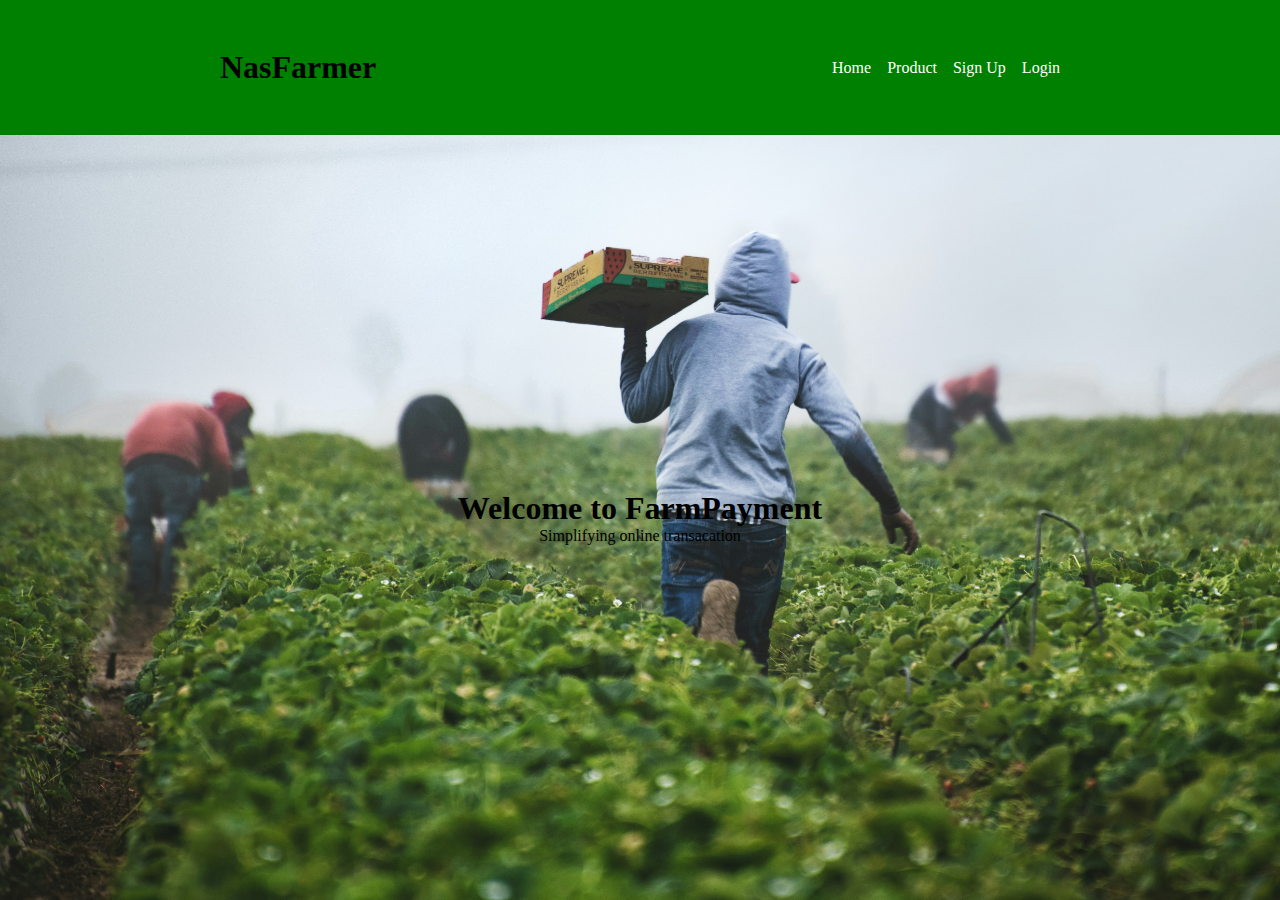
==== index.html @ 108b8783 "html and css and images files" ====
<!DOCTYPE html>
<html lang="en">
<head>
    <meta charset="UTF-8">
    <meta http-equiv="X-UA-Compatible" content="IE=edge">
    <meta name="viewport" content="width=device-width, initial-scale=1.0">
    <title>Online Farmer App</title>
    <link rel="stylesheet" href="style.css">
</head>
<body>
    <header class="header_container flexAround">
        <h1>NasFarmer</h1>
        <nav>
            <ul class="flexAround">
                <li><a href="/">Home</a></li>
                <li><a href="#product">Product</a></li>
                <li><a href="#sign up">Sign Up</a></li>
                <li><a href="#login">Login</a></li>
            </ul>
        </nav>
    </header>
    <section class="hero flexColumn">
        <h1>Welcome to FarmPayment</h1>
        <p>Simplifying online transacation</p>
    </section>
</body>
</html>
---- style.css ----
*{
    padding: 0;
    margin: 0;
    box-sizing: border-box;
}

.flexCenter{
    display: flex;
    justify-content: center;
    align-items: center;
}

.flexAround{
    display: flex;
    justify-content: space-around;
    align-items: center;
}

.flexBetween{
    display: flex;
    justify-content: space-between;
    align-items: center;
}

.flexColumn{
    display: flex;
    flex-direction: column;
    align-items: center;
    justify-content: center;
}

.flexRow{
    display: flex;
    flex-direction: row;
    align-items: center;
}

.header_container{
    height: 15vh;
    background-color: green;
}

ul{
    list-style: none;
}

ul li{
    margin-left:1rem ;
}

ul a{
    text-decoration: none;
    color: white;
}

.hero{
    height: 85vh;
    width: 100%;
    background-image: url(images/Home\ BG.jpg);
    background-repeat: no-repeat;
    background-position: center;
    background-size: cover;
}
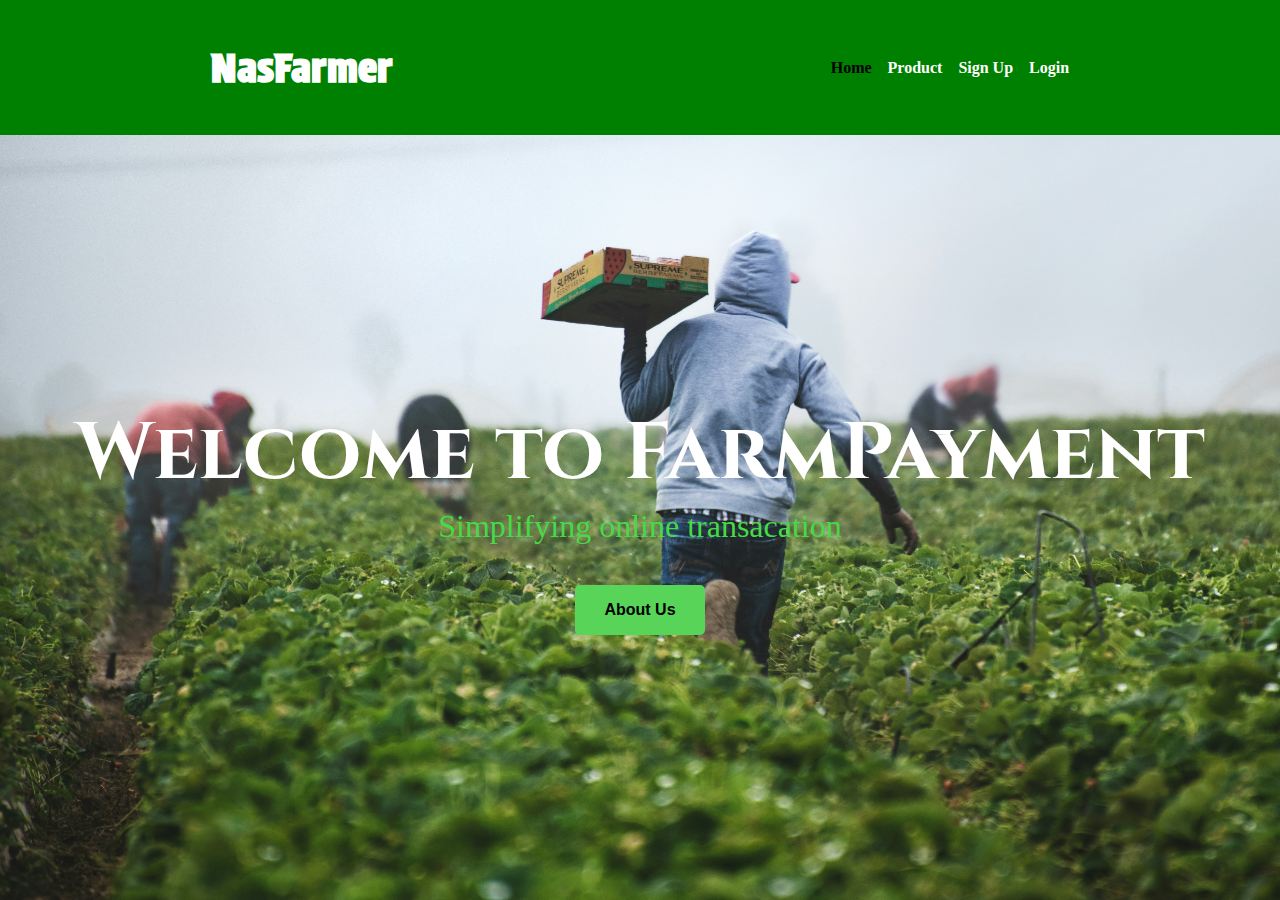
==== commit f9521260: "i edit logo name for font family, hero title to add font family/font size, nav lists that add hover " ====
--- a/index.html
+++ b/index.html
@@ -6,13 +6,16 @@
     <meta name="viewport" content="width=device-width, initial-scale=1.0">
     <title>Online Farmer App</title>
     <link rel="stylesheet" href="style.css">
+    <!-- <link rel="preconnect" href="https://fonts.googleapis.com">
+<link rel="preconnect" href="https://fonts.gstatic.com" crossorigin>
+<link href="https://fonts.googleapis.com/css2?family=Protest+Strike&display=swap" rel="stylesheet"> -->
 </head>
 <body>
     <header class="header_container flexAround">
         <h1>NasFarmer</h1>
         <nav>
             <ul class="flexAround">
-                <li><a href="/">Home</a></li>
+                <li><a href="/" class="home">Home</a></li>
                 <li><a href="#product">Product</a></li>
                 <li><a href="#sign up">Sign Up</a></li>
                 <li><a href="#login">Login</a></li>
@@ -22,6 +25,7 @@
     <section class="hero flexColumn">
         <h1>Welcome to FarmPayment</h1>
         <p>Simplifying online transacation</p>
+        <button>About Us</button>
     </section>
 </body>
 </html>--- a/style.css
+++ b/style.css
@@ -1,3 +1,6 @@
+@import url('https://fonts.googleapis.com/css2?family=Protest+Strike&display=swap');
+@import url('https://fonts.googleapis.com/css2?family=Cinzel:wght@600&display=swap');
+
 *{
     padding: 0;
     margin: 0;
@@ -40,17 +43,34 @@
     background-color: green;
 }
 
+.header_container h1{
+    font-family: 'Protest Strike', sans-serif;
+    color: white;
+    font-size: 2.5rem;
+}
+
+
 ul{
     list-style: none;
 }
 
 ul li{
     margin-left:1rem ;
+    font-weight: bolder;
 }
 
 ul a{
     text-decoration: none;
     color: white;
+}
+
+ .home{
+    color: black;
+}
+
+ul a:hover{
+    color: black;
+    transition: 0.5s;
 }
 
 .hero{
@@ -60,4 +80,32 @@
     background-repeat: no-repeat;
     background-position: center;
     background-size: cover;
+}
+
+.hero h1{
+    color: #fff;
+    font-size: 5rem;
+    font-family: 'Cinzel', serif;
+}
+
+.hero p{
+    font-size: 2rem;
+    color: rgb(71, 218, 71);
+}
+
+button{
+    margin-top: 2.5rem;
+    height: 50px;
+    width: 130px;
+    font-size: 1rem;
+    font-weight: bold;
+    background-color: rgb(88, 212, 88);
+    border: none;
+    border-radius: 5px;
+    cursor: pointer;
+    outline: none;
+}
+
+button:hover{
+    color: white;
 }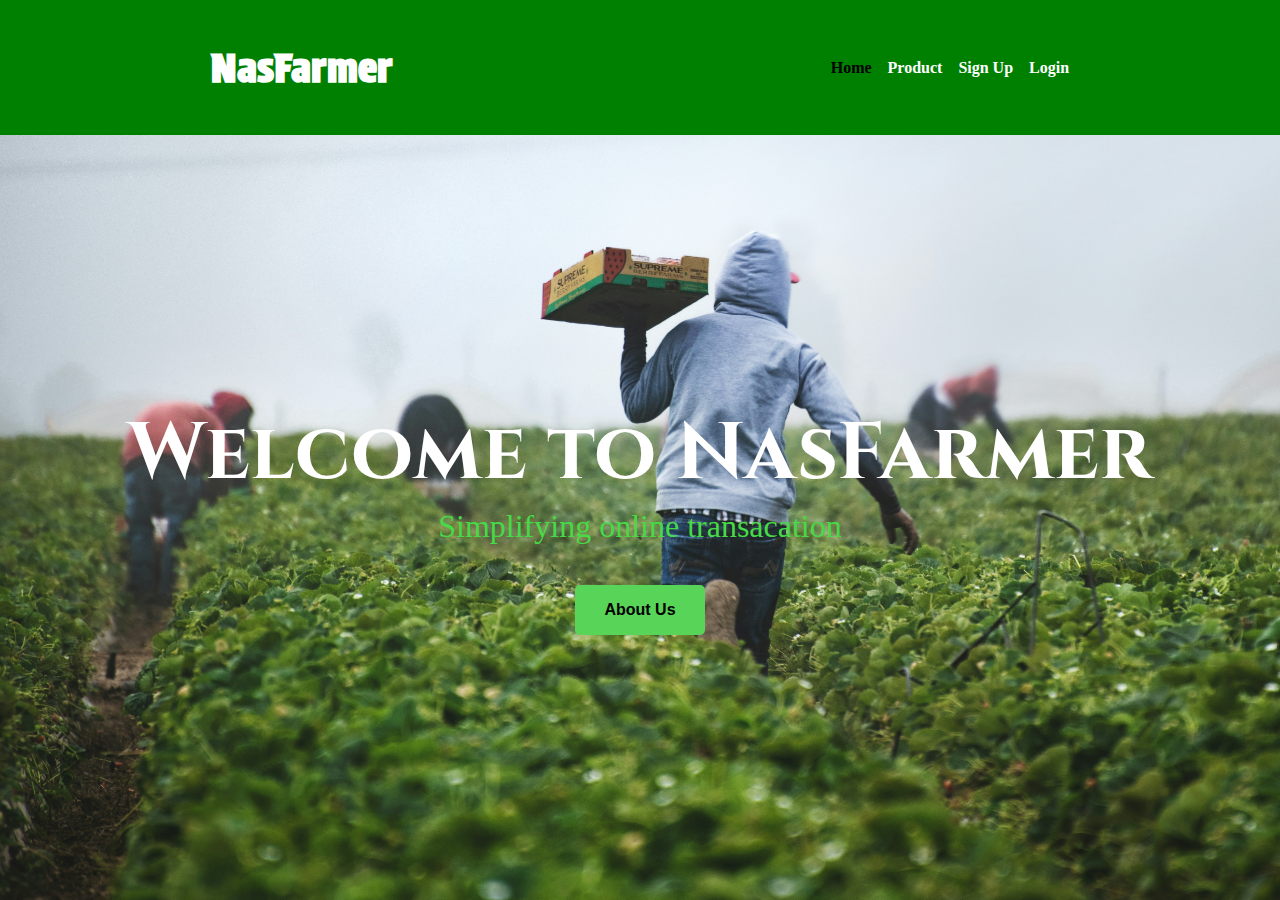
==== commit ea17c26d: "i created About Us page and i edited everything in Home page so help me please" ====
--- a/index.html
+++ b/index.html
@@ -6,9 +6,6 @@
     <meta name="viewport" content="width=device-width, initial-scale=1.0">
     <title>Online Farmer App</title>
     <link rel="stylesheet" href="style.css">
-    <!-- <link rel="preconnect" href="https://fonts.googleapis.com">
-<link rel="preconnect" href="https://fonts.gstatic.com" crossorigin>
-<link href="https://fonts.googleapis.com/css2?family=Protest+Strike&display=swap" rel="stylesheet"> -->
 </head>
 <body>
     <header class="header_container flexAround">
@@ -23,9 +20,9 @@
         </nav>
     </header>
     <section class="hero flexColumn">
-        <h1>Welcome to FarmPayment</h1>
+        <h1>Welcome to NasFarmer</h1>
         <p>Simplifying online transacation</p>
-        <button>About Us</button>
+        <button><a href="aboutus.html">About Us</a></button>
     </section>
 </body>
 </html>--- a/style.css
+++ b/style.css
@@ -93,7 +93,7 @@
     color: rgb(71, 218, 71);
 }
 
-button{
+button {
     margin-top: 2.5rem;
     height: 50px;
     width: 130px;
@@ -106,6 +106,11 @@
     outline: none;
 }
 
-button:hover{
+button a{
+    text-decoration: none;
+    color: black;
+}
+
+button a:hover{
     color: white;
 }